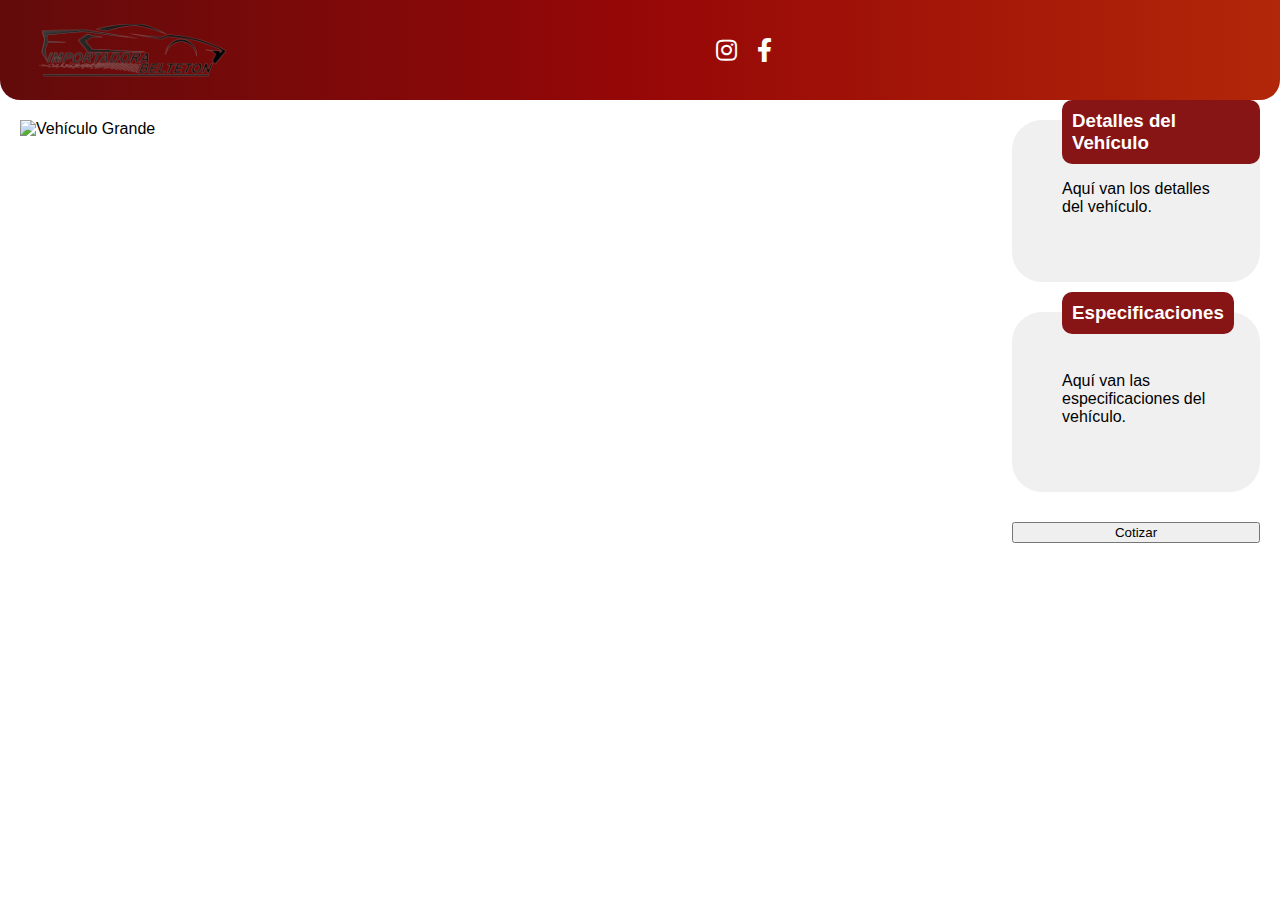
==== html/dtavehicu.html @ ca4ff64b "Add files via upload" ====
<!DOCTYPE html>
<html lang="en">

<head>
    <meta charset="UTF-8">
    <meta name="viewport" content="width=device-width, initial-scale=1.0">
    <title>Importadora Belteton</title>
    <link rel="stylesheet" href="/css/dtavehicu.css">
    <link rel="stylesheet" href="https://cdnjs.cloudflare.com/ajax/libs/font-awesome/5.15.4/css/all.min.css">
    <script defer src="/javascript/dtaveh.js"></script>
</head>

<body>
    <header>
        <div class="logo">
            <img src="/Imagenes/logonedro-removebg-preview.png" alt="Logo de la Empresa">
        </div>
        <div class="social-media">
            <div class="social-media">
                <a href="https://www.instagram.com/importadora_belteton?igsh=dHJ3dWR0c3I2anoz" target="_blank">
                    <i class="fab fa-instagram"></i>
                </a>
                <a href="https://www.facebook.com/profile.php?id=61555166432049&mibextid=ZbWKwL" target="_blank">
                    <i class="fab fa-facebook-f"></i>
                </a>
            </div>
        </div>
        <div class="user-info">
            <span id="user-name"></span>
            <button id="logout-button" style="display: none;">Cerrar Sesión</button>
          </div>
    </header>

    

    <div class="main-content">
        <div class="image-section">
            <img id="main-image" src="/Imagenes/vehiculo-grande.jpg" alt="Vehículo Grande" class="main-image">
            <div id="thumbnail-images" class="thumbnail-images">
                <!-- Las imágenes en miniatura se insertarán aquí -->
            </div>
        </div>

        <div class="details-section">
            <div class="details-box">
                <h3>Detalles del Vehículo</h3>
                <p id="vehicle-details">Aquí van los detalles del vehículo.</p>
            </div>
            <div class="details-box">
                <h3>Especificaciones</h3>
                <p id="vehicle-specs">Aquí van las especificaciones del vehículo.</p>
            </div>

            <button id="Cotizar" onclick="redirectToCotizar(vehicleId)">Cotizar</button>
        </div>
    </div>
</body>

</html>

</html>
---- css/dtavehicu.css ----
body {
    margin: 0;
    font-family: Arial, sans-serif;
}
header {
    display: flex;
    justify-content: space-between;
    align-items: center;
    height: 100px;
    background: linear-gradient(to right, #620B0B, #960707, #B22709); /* Gradiente con los tres colores */
    padding: 0 20px;
    color: white;
    border-bottom-left-radius: 20px; /* Redondea el margen inferior izquierdo */
    border-bottom-right-radius: 20px; /* Redondea el margen inferior derecho */
}
.logo {
    display: flex;
    align-items: center;
}
.logo img {
    height: 80px;
}
.social-media i {
    font-size: 24px;
    color: white;
    margin-left: 20px; /* Aumentar espacio entre los iconos */
}
.logo {
    font-size: 24px;
}

.social-media {
    display: flex;
    align-items: center;
}
.social-media img {
    height: 40px;
    margin: 0 10px;
}
.register-button {
    background-color: #960707;
    border: none;
    padding: 10px 20px;
    color: white;
    cursor: pointer;
    border-radius: 5px;
}
.user-icon {
    height: 50px;
    border-radius: 50%;
    margin-left: 10px;
}

/* Estilo para el contenedor del menú desplegable */
.dropdown {
    position: relative;
    display: inline-block;
    margin-left: 20px; /* Ajuste la distancia entre el botón y el contenido */
}

/* Estilo para el botón */
.dropbtn {
    background-color: #620B0B;
    color: #620B0B;
    padding: 16px;
    font-size: 16px;
    border: none;
    cursor: pointer;
    position: relative;
    width: 40px;
    height: 30px;
    border-radius: 0 0 20px 20px; /* Semicírculo invertido */
    display: flex;
    align-items: center;
    justify-content: center;
    transform: rotate(360deg); /* Rotar el botón */
}

/* Flecha dentro del botón */
.arrow {
    width: 0; 
    height: 0; 
    border-left: 10px solid transparent;
    border-right: 10px solid transparent;
    border-bottom: 10px solid white;
    transform: rotate(180deg); /* Rotar la flecha hacia arriba */
}

/* Contenedor del menú desplegable */
.dropdown-content {
    display: none;
    position: absolute;
    background-color: #f1f1f1;
    min-width: 160px;
    box-shadow: 0px 8px 16px 0px rgba(0,0,0,0.2);
    z-index: 1;
    white-space: nowrap; /* Para que el menú sea horizontal */
    top: 100%; /* Para colocar el menú debajo del botón */
    left: 0; /* Inicialmente oculto */
}

/* Opciones del menú desplegable */
.dropdown-content a {
    color: black;
    padding: 12px 16px;
    text-decoration: none;
    display: inline-block; /* Alinear horizontalmente las opciones */
}

/* Cambia el color de fondo al pasar el ratón sobre una opción */
.dropdown-content a:hover {
    background-color: #ddd;
}

/* Cambia el color del botón cuando el usuario pasa el ratón sobre él */
.dropdown:hover .dropbtn {
    background-color: #4c0d0d;
}

/* Mostrar el menú desplegable al hacer clic en el botón */
.dropdown:hover .dropdown-content {
    display: flex;
    flex-direction: row; /* Alinear las opciones horizontalmente */
    align-items: center;
    justify-content: center;
}

.statistics-section {
    margin-left: 350px;
    width: 80%;
    padding: 20px;
  }
  
  .statistics-section h2 {
    margin-bottom: 20px;
  }

  .main-content {
    display: flex;
    padding: 20px;
  }
  
  .image-section {
    flex: 2;
    display: flex;
    flex-direction: column;
}
  
.main-image {
    width: 50%; /* Tamaño ajustable según el contenedor */
    height: auto;
}
  
.thumbnail-images {
    display: flex;
    gap: 10px;
    margin-top: 10px;
}
  
.thumbnail-images img {
    width: 100px;
    height: 100px;
    cursor: pointer;
    transition: transform 0.2s; /* Efecto al pasar el mouse */
}

.thumbnail-images img:hover {
    transform: scale(1.1); /* Zoom al pasar el mouse por encima */
}
  
.details-section {
    display: flex;
    flex-direction: column;
    gap: 30px;
    width: 20%;
}
  
.details-box {
    background-color: #f0f0f0;
    padding: 50px;
    border-radius: 30px;
    position: relative;
}
  
.details-box h3 {
    margin-top: 0;
    background-color: #871515;
    color: white;
    padding: 10px;
    border-radius: 10px 10px 10px 10px;
    position: absolute;
    top: -20px;
    left: 50px;
}
  
.details-box p,
.details-box button {
    margin-top: 10px;
}

.user-info {
  display: flex;
  justify-content: flex-end;
  align-items: center;
  margin-right: 20px;
}

#user-name {
  margin-right: 15px;
  font-weight: bold;
}

#logout-button {
  background-color: #f44336;
  color: white;
  border: none;
  padding: 5px 10px;
  cursor: pointer;
}

#logout-button:hover {
  background-color: #d32f2f;
}
/* Estilos para pantallas medianas (tablets) */
@media (max-width: 768px) {
  .main-content {
      flex-direction: column;
      padding: 10px;
  }

  .image-section {
      flex: none;
      width: 100%;
  }

  .main-image {
      width: 100%; /* La imagen principal ocupa el ancho completo */
  }

  .details-section {
      width: 100%;
  }

  .details-box {
      padding: 20px;
      border-radius: 15px;
  }

  .details-box h3 {
      left: 20px;
      font-size: 16px;
  }

  .dropdown-content {
      min-width: 100px; /* Ajuste del ancho en pantallas medianas */
  }
}

/* Estilos para pantallas pequeñas (móviles) */
@media (max-width: 480px) {
  header {
      flex-direction: column;
      height: auto;
      padding: 10px;
  }

  .logo img {
      height: 60px;
  }

  .social-media i {
      font-size: 20px;
  }

  .main-content {
      flex-direction: column;
      padding: 10px;
  }

  .image-section {
      flex: none;
      width: 100%;
  }

  .main-image {
      width: 100%;
      height: auto; /* La imagen principal se ajusta completamente al contenedor */
  }

  .thumbnail-images {
      justify-content: center;
      gap: 5px;
  }

  .thumbnail-images img {
      width: 80px;
      height: 80px;
  }

  .details-section {
      width: 100%;
      gap: 15px;
  }

  .details-box {
      padding: 20px;
      border-radius: 15px;
  }

  .details-box h3 {
      left: 20px;
      font-size: 16px;
  }

  #Cotizar {
      width: 100%;
      padding: 10px;
  }

  .dropdown-content {
      flex-direction: column; /* Cambiar a columna en pantallas pequeñas */
      width: 100%;
  }
}
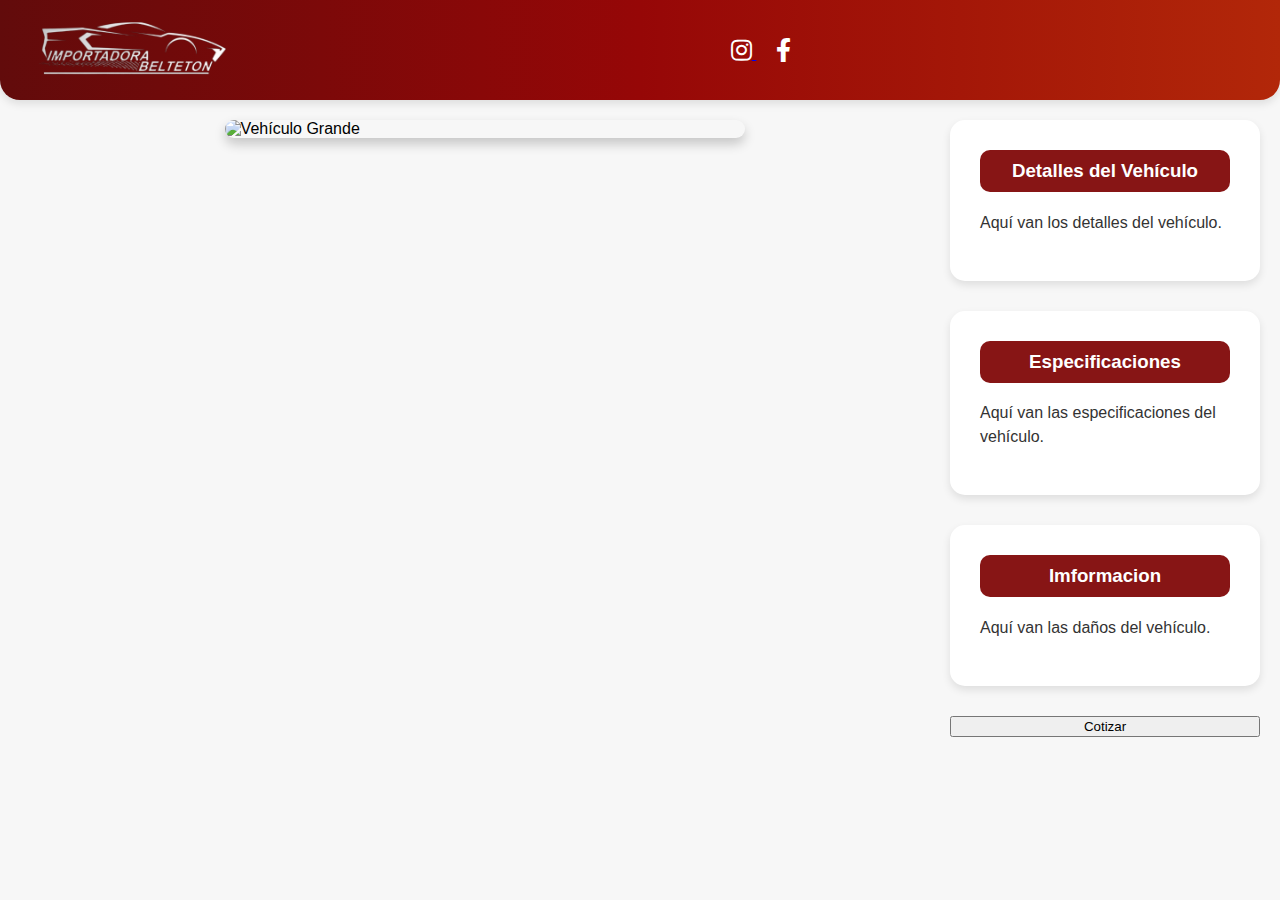
==== commit ee02c592: "diseño nuevo" ====
--- a/html/dtavehicu.html
+++ b/html/dtavehicu.html
@@ -28,10 +28,10 @@
         <div class="user-info">
             <span id="user-name"></span>
             <button id="logout-button" style="display: none;">Cerrar Sesión</button>
-          </div>
+        </div>
     </header>
 
-    
+
 
     <div class="main-content">
         <div class="image-section">
@@ -50,12 +50,20 @@
                 <h3>Especificaciones</h3>
                 <p id="vehicle-specs">Aquí van las especificaciones del vehículo.</p>
             </div>
-
+            <div class="details-box">
+                <h3>Imformacion</h3>
+                <p id="vehicle-dallo">Aquí van las daños del vehículo.</p>
+            </div>
+            
             <button id="Cotizar" onclick="redirectToCotizar(vehicleId)">Cotizar</button>
         </div>
+
+      
+       
+       
     </div>
+    
+    
 </body>
 
 </html>
-
-</html>--- a/css/dtavehicu.css
+++ b/css/dtavehicu.css
@@ -1,324 +1,186 @@
+/* Estilo general del cuerpo */
 body {
     margin: 0;
-    font-family: Arial, sans-serif;
+    font-family: 'Poppins', sans-serif; /* Usa Google Fonts para una tipografía moderna */
+    background-color: #f7f7f7; /* Fondo claro que contrasta con el contenido */
 }
+.logo img {
+    filter: invert(1); /* Invertir los colores para hacer la imagen blanca */
+}
+/* Header */
 header {
     display: flex;
     justify-content: space-between;
     align-items: center;
     height: 100px;
-    background: linear-gradient(to right, #620B0B, #960707, #B22709); /* Gradiente con los tres colores */
+    background: linear-gradient(to right, #620B0B, #960707, #B22709);
     padding: 0 20px;
     color: white;
-    border-bottom-left-radius: 20px; /* Redondea el margen inferior izquierdo */
-    border-bottom-right-radius: 20px; /* Redondea el margen inferior derecho */
+    border-bottom-left-radius: 20px;
+    border-bottom-right-radius: 20px;
+    box-shadow: 0 4px 8px rgba(0, 0, 0, 0.1); /* Sombra suave */
 }
-.logo {
-    display: flex;
-    align-items: center;
-}
+
 .logo img {
     height: 80px;
 }
+
 .social-media i {
     font-size: 24px;
     color: white;
-    margin-left: 20px; /* Aumentar espacio entre los iconos */
-}
-.logo {
-    font-size: 24px;
+    margin-left: 20px;
 }
 
-.social-media {
-    display: flex;
-    align-items: center;
-}
-.social-media img {
-    height: 40px;
-    margin: 0 10px;
-}
-.register-button {
+.register-button, #logout-button {
     background-color: #960707;
     border: none;
     padding: 10px 20px;
     color: white;
     cursor: pointer;
     border-radius: 5px;
+    transition: background-color 0.3s ease, transform 0.3s ease; /* Añadir transición */
 }
+
+.register-button:hover, #logout-button:hover {
+    background-color: #b22709;
+    transform: scale(1.05); /* Efecto de zoom al pasar el ratón */
+}
+
 .user-icon {
     height: 50px;
     border-radius: 50%;
     margin-left: 10px;
+    box-shadow: 0 4px 8px rgba(0, 0, 0, 0.2); /* Añadir sombra a la imagen del usuario */
 }
 
-/* Estilo para el contenedor del menú desplegable */
-.dropdown {
-    position: relative;
-    display: inline-block;
-    margin-left: 20px; /* Ajuste la distancia entre el botón y el contenido */
-}
-
-/* Estilo para el botón */
-.dropbtn {
-    background-color: #620B0B;
-    color: #620B0B;
-    padding: 16px;
-    font-size: 16px;
-    border: none;
-    cursor: pointer;
-    position: relative;
-    width: 40px;
-    height: 30px;
-    border-radius: 0 0 20px 20px; /* Semicírculo invertido */
-    display: flex;
-    align-items: center;
-    justify-content: center;
-    transform: rotate(360deg); /* Rotar el botón */
-}
-
-/* Flecha dentro del botón */
-.arrow {
-    width: 0; 
-    height: 0; 
-    border-left: 10px solid transparent;
-    border-right: 10px solid transparent;
-    border-bottom: 10px solid white;
-    transform: rotate(180deg); /* Rotar la flecha hacia arriba */
-}
-
-/* Contenedor del menú desplegable */
+/* Menú desplegable */
 .dropdown-content {
     display: none;
     position: absolute;
     background-color: #f1f1f1;
     min-width: 160px;
-    box-shadow: 0px 8px 16px 0px rgba(0,0,0,0.2);
+    box-shadow: 0px 8px 16px rgba(0, 0, 0, 0.2);
     z-index: 1;
-    white-space: nowrap; /* Para que el menú sea horizontal */
-    top: 100%; /* Para colocar el menú debajo del botón */
-    left: 0; /* Inicialmente oculto */
+    top: 100%;
+    border-radius: 10px; /* Bordes redondeados */
 }
 
-/* Opciones del menú desplegable */
 .dropdown-content a {
     color: black;
     padding: 12px 16px;
     text-decoration: none;
-    display: inline-block; /* Alinear horizontalmente las opciones */
+    display: block;
+    transition: background-color 0.2s; /* Suave transición al hacer hover */
 }
 
-/* Cambia el color de fondo al pasar el ratón sobre una opción */
 .dropdown-content a:hover {
     background-color: #ddd;
 }
 
-/* Cambia el color del botón cuando el usuario pasa el ratón sobre él */
-.dropdown:hover .dropbtn {
-    background-color: #4c0d0d;
-}
-
-/* Mostrar el menú desplegable al hacer clic en el botón */
-.dropdown:hover .dropdown-content {
-    display: flex;
-    flex-direction: row; /* Alinear las opciones horizontalmente */
-    align-items: center;
-    justify-content: center;
-}
-
+/* Sección de estadísticas */
 .statistics-section {
     margin-left: 350px;
     width: 80%;
     padding: 20px;
-  }
-  
-  .statistics-section h2 {
-    margin-bottom: 20px;
-  }
+}
 
-  .main-content {
+/* Contenido principal */
+.main-content {
     display: flex;
     padding: 20px;
-  }
-  
-  .image-section {
+}
+
+.image-section {
     flex: 2;
     display: flex;
     flex-direction: column;
+    align-items: center;
 }
-  
+
 .main-image {
-    width: 50%; /* Tamaño ajustable según el contenedor */
+    width: 56%; /* Ajustar tamaño de la imagen principal */
     height: auto;
+    border-radius: 15px;
+    box-shadow: 0 6px 12px rgba(0, 0, 0, 0.2); /* Sombra más intensa para la imagen */
+    transition: transform 0.3s ease; /* Transición para el hover */
 }
-  
+
+.main-image:hover {
+    transform: scale(1.05); /* Efecto de zoom al pasar el ratón */
+}
+
 .thumbnail-images {
     display: flex;
-    gap: 10px;
-    margin-top: 10px;
+    gap: 15px;
+    margin-top: 20px;
+    justify-content: center;
 }
-  
+
 .thumbnail-images img {
     width: 100px;
     height: 100px;
     cursor: pointer;
-    transition: transform 0.2s; /* Efecto al pasar el mouse */
+    transition: transform 0.3s, box-shadow 0.3s; /* Transición de zoom y sombra */
 }
 
 .thumbnail-images img:hover {
-    transform: scale(1.1); /* Zoom al pasar el mouse por encima */
+    transform: scale(1.1); /* Efecto de zoom */
+    box-shadow: 0 4px 8px rgba(0, 0, 0, 0.1); /* Sombra al pasar el ratón */
 }
-  
+
+/* Detalles */
 .details-section {
     display: flex;
     flex-direction: column;
     gap: 30px;
-    width: 20%;
+    width: 25%;
 }
-  
+
 .details-box {
-    background-color: #f0f0f0;
-    padding: 50px;
-    border-radius: 30px;
-    position: relative;
+    background-color: white;
+    padding: 30px;
+    border-radius: 15px;
+    box-shadow: 0 4px 8px rgba(0, 0, 0, 0.1);
+    transition: box-shadow 0.3s ease;
 }
-  
+
+.details-box:hover {
+    box-shadow: 0 8px 16px rgba(0, 0, 0, 0.2); /* Efecto de hover en los detalles */
+}
+
 .details-box h3 {
     margin-top: 0;
     background-color: #871515;
     color: white;
     padding: 10px;
-    border-radius: 10px 10px 10px 10px;
-    position: absolute;
-    top: -20px;
-    left: 50px;
-}
-  
-.details-box p,
-.details-box button {
-    margin-top: 10px;
+    border-radius: 10px;
+    text-align: center; /* Centrar el texto de los títulos */
 }
 
-.user-info {
-  display: flex;
-  justify-content: flex-end;
-  align-items: center;
-  margin-right: 20px;
+.details-box p {
+    margin-top: 10px;
+    color: #333;
+    font-size: 16px; /* Aumentar el tamaño de la fuente */
+    line-height: 1.5; /* Mejorar la legibilidad */
 }
 
-#user-name {
-  margin-right: 15px;
-  font-weight: bold;
+/* Responsivo */
+@media (max-width: 768px) {
+    .main-content {
+        flex-direction: column;
+        align-items: center;
+        padding: 20px;
+    }
+
+    .image-section, .details-section {
+        width: 100%;
+    }
+
+    .main-image {
+        width: 90%;
+    }
+
+    .details-box {
+        padding: 20px;
+    }
 }
-
-#logout-button {
-  background-color: #f44336;
-  color: white;
-  border: none;
-  padding: 5px 10px;
-  cursor: pointer;
-}
-
-#logout-button:hover {
-  background-color: #d32f2f;
-}
-/* Estilos para pantallas medianas (tablets) */
-@media (max-width: 768px) {
-  .main-content {
-      flex-direction: column;
-      padding: 10px;
-  }
-
-  .image-section {
-      flex: none;
-      width: 100%;
-  }
-
-  .main-image {
-      width: 100%; /* La imagen principal ocupa el ancho completo */
-  }
-
-  .details-section {
-      width: 100%;
-  }
-
-  .details-box {
-      padding: 20px;
-      border-radius: 15px;
-  }
-
-  .details-box h3 {
-      left: 20px;
-      font-size: 16px;
-  }
-
-  .dropdown-content {
-      min-width: 100px; /* Ajuste del ancho en pantallas medianas */
-  }
-}
-
-/* Estilos para pantallas pequeñas (móviles) */
-@media (max-width: 480px) {
-  header {
-      flex-direction: column;
-      height: auto;
-      padding: 10px;
-  }
-
-  .logo img {
-      height: 60px;
-  }
-
-  .social-media i {
-      font-size: 20px;
-  }
-
-  .main-content {
-      flex-direction: column;
-      padding: 10px;
-  }
-
-  .image-section {
-      flex: none;
-      width: 100%;
-  }
-
-  .main-image {
-      width: 100%;
-      height: auto; /* La imagen principal se ajusta completamente al contenedor */
-  }
-
-  .thumbnail-images {
-      justify-content: center;
-      gap: 5px;
-  }
-
-  .thumbnail-images img {
-      width: 80px;
-      height: 80px;
-  }
-
-  .details-section {
-      width: 100%;
-      gap: 15px;
-  }
-
-  .details-box {
-      padding: 20px;
-      border-radius: 15px;
-  }
-
-  .details-box h3 {
-      left: 20px;
-      font-size: 16px;
-  }
-
-  #Cotizar {
-      width: 100%;
-      padding: 10px;
-  }
-
-  .dropdown-content {
-      flex-direction: column; /* Cambiar a columna en pantallas pequeñas */
-      width: 100%;
-  }
-}